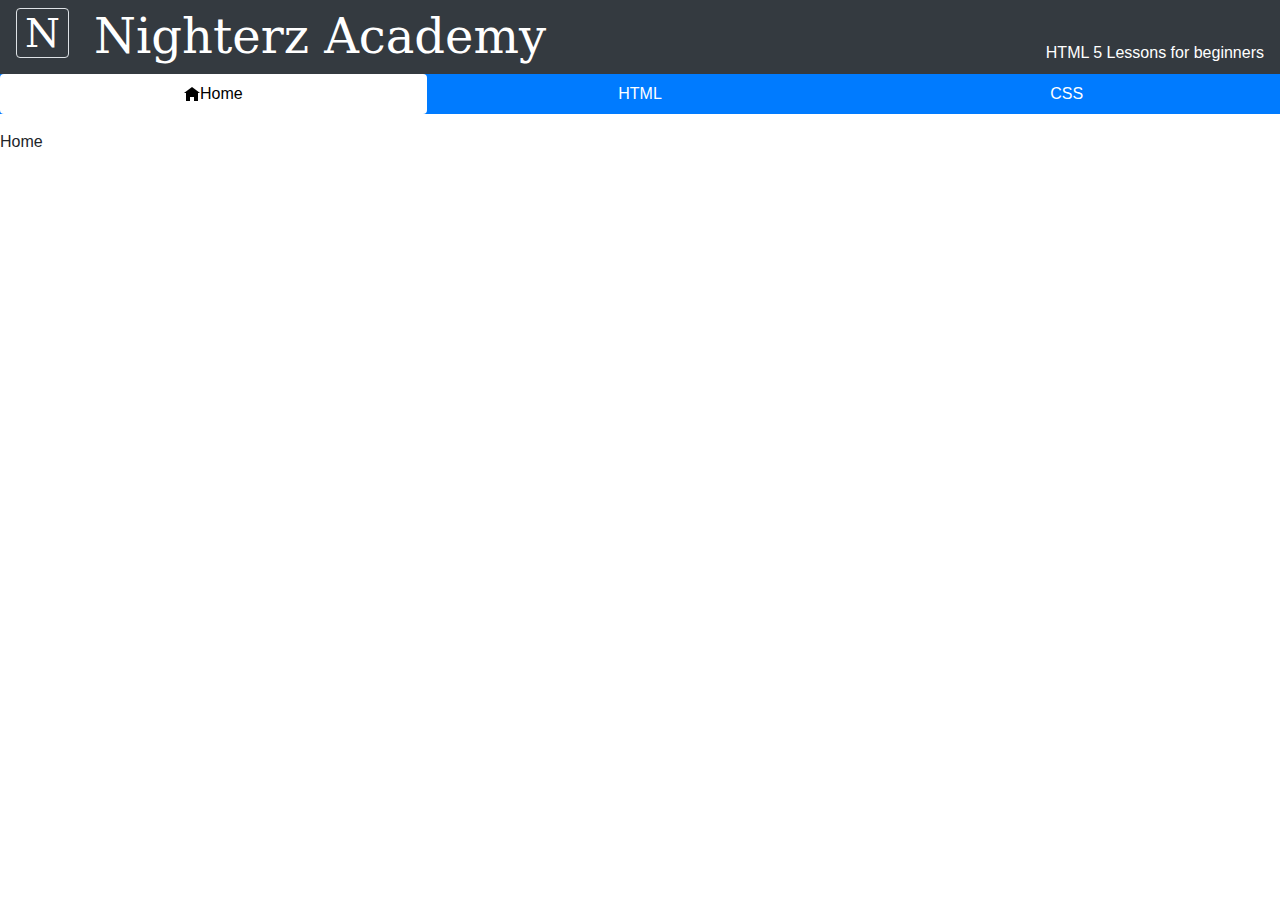
==== index.html @ 89c5f3f7 "Header for blog on HTML" ====
<!doctype html>
<html lang="en">
  <head>
    <!-- Required meta tags -->
    <meta charset="utf-8">
    <meta name="viewport" content="width=device-width, initial-scale=1, shrink-to-fit=no">
    <title>HTML5 Tutorial</title>
    <!-- Bootstrap CSS -->
    <link rel="stylesheet" href="https://maxcdn.bootstrapcdn.com/bootstrap/4.0.0/css/bootstrap.min.css" integrity="sha384-Gn5384xqQ1aoWXA+058RXPxPg6fy4IWvTNh0E263XmFcJlSAwiGgFAW/dAiS6JXm" crossorigin="anonymous">
    <link rel="stylesheet" href="css/changeable/style.css"
  </head>
    <body>
      <div class="m-0 px-3 py-2 jumbotron jumbotron-fluid bg-dark clearfix">
        <h1 class="border px-2 float-left bg-dark text-white rounded">N</h1>
        <h1 class="text-white float-left nighterz">Nighterz Academy</h1>
        <p class="float-right text-white">HTML 5 Lessons for beginners</p>
      </div>
      <ul class="nav nav-pills mb-3 sticky-top bg-primary text-white nav-justified" id="pills-tab" role="tablist">
        <li class="nav-item">
          <a class="nav-link active" id="pills-home-tab" data-toggle="pill" href="#pills-home" role="tab" aria-controls="pills-home" aria-selected="true"><span><img src="images/png/home-2x.png"></span>Home</a>
        </li>
        <li class="nav-item">
          <a class="nav-link" id="pills-html-tab" data-toggle="pill" href="#pills-html" role="tab" aria-controls="pills-html" aria-selected="false">HTML</a>
        </li>
        <li class="nav-item">
          <a class="nav-link" id="pills-css-tab" data-toggle="pill" href="#pills-css" role="tab" aria-controls="pills-css" aria-selected="false">CSS</a>
        </li>
      </ul>
      <div class="tab-content" id="pills-tabContent">
        <div class="tab-pane fade show active" id="pills-home" role="tabpanel" aria-labelledby="pills-home-tab">Home</div>
        <div class="tab-pane fade" id="pills-html" role="tabpanel" aria-labelledby="pills-html-tab">HTML</div>
        <div class="tab-pane fade" id="pills-css" role="tabpanel" aria-labelledby="pills-css-tab">CSS</div>
      </div>
    <!-- Optional JavaScript -->
    <!-- jQuery first, then Popper.js, then Bootstrap JS -->
    <script src="https://code.jquery.com/jquery-3.2.1.slim.min.js" integrity="sha384-KJ3o2DKtIkvYIK3UENzmM7KCkRr/rE9/Qpg6aAZGJwFDMVNA/GpGFF93hXpG5KkN" crossorigin="anonymous"></script>
    <script src="https://cdnjs.cloudflare.com/ajax/libs/popper.js/1.12.9/umd/popper.min.js" integrity="sha384-ApNbgh9B+Y1QKtv3Rn7W3mgPxhU9K/ScQsAP7hUibX39j7fakFPskvXusvfa0b4Q" crossorigin="anonymous"></script>
    <script src="https://maxcdn.bootstrapcdn.com/bootstrap/4.0.0/js/bootstrap.min.js" integrity="sha384-JZR6Spejh4U02d8jOt6vLEHfe/JQGiRRSQQxSfFWpi1MquVdAyjUar5+76PVCmYl" crossorigin="anonymous"></script>
  </body>
</html>
---- css/changeable/style.css ----
.jumbotron h1 {
	font-family: "serif";
}
.nighterz {
	font-size: 3em;
	margin-left: 25px;
	margin-bottom: 0px;
}
.jumbotron p {
	margin-top: 33px;
	margin-bottom: 0px;
}
.nav-pills .nav-link.active {
	background-color: white;
	color: black;
}
a {
	color:white;
}
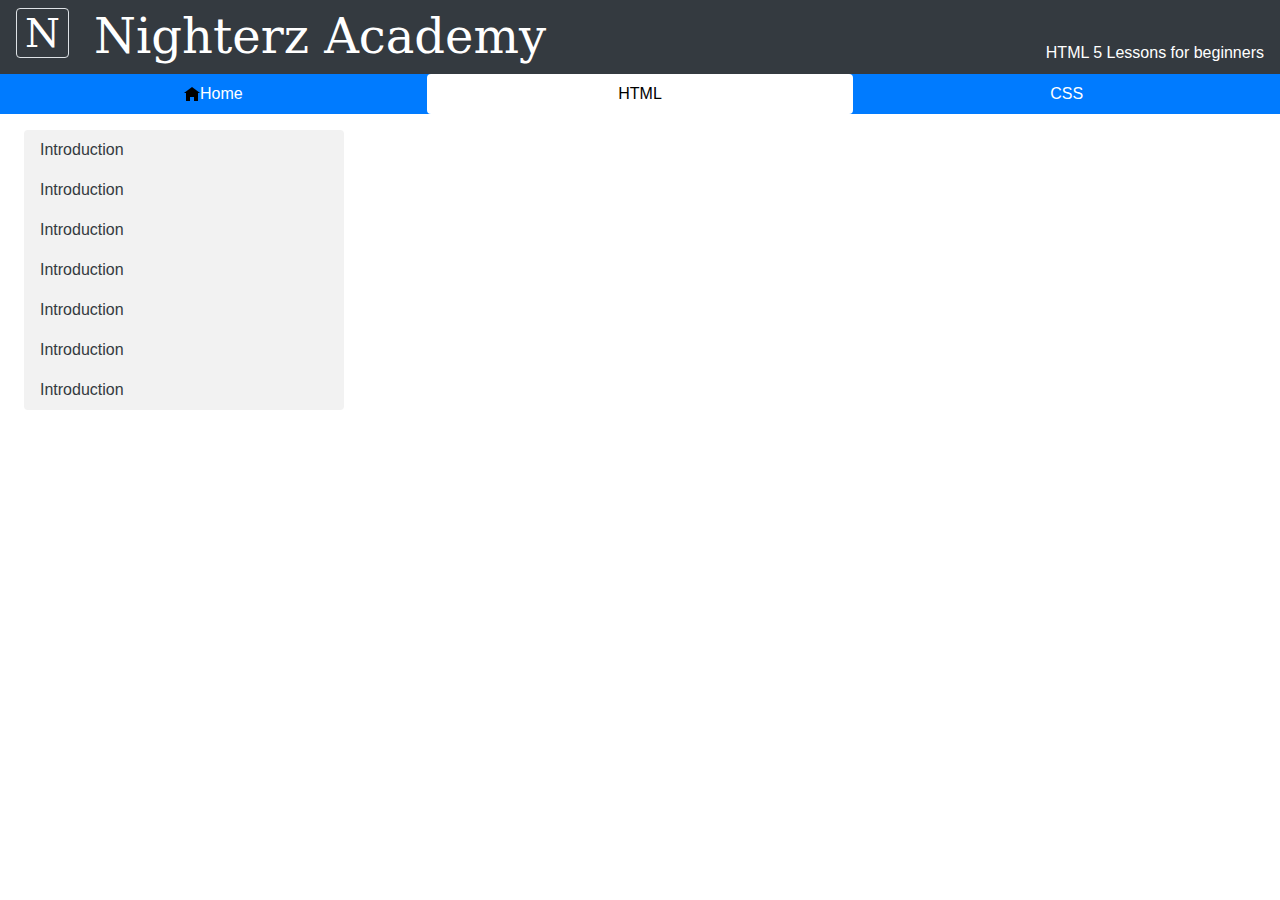
==== commit bede04b8: "adding left content bar" ====
--- a/index.html
+++ b/index.html
@@ -15,20 +15,37 @@
         <h1 class="text-white float-left nighterz">Nighterz Academy</h1>
         <p class="float-right text-white">HTML 5 Lessons for beginners</p>
       </div>
-      <ul class="nav nav-pills mb-3 sticky-top bg-primary text-white nav-justified" id="pills-tab" role="tablist">
+      <!--_____________________________________________header_nav class_____________________________________-->
+      <ul class="nav nav-pills mb-3 sticky-top bg-primary text-white nav-justified header_nav" id="pills-tab" role="tablist">
         <li class="nav-item">
-          <a class="nav-link active" id="pills-home-tab" data-toggle="pill" href="#pills-home" role="tab" aria-controls="pills-home" aria-selected="true"><span><img src="images/png/home-2x.png"></span>Home</a>
+          <a class="nav-link" id="pills-home-tab" data-toggle="pill" href="#pills-home" role="tab" aria-controls="pills-home" aria-selected="true"><span><img src="images/png/home-2x.png"></span>Home</a>
         </li>
         <li class="nav-item">
-          <a class="nav-link" id="pills-html-tab" data-toggle="pill" href="#pills-html" role="tab" aria-controls="pills-html" aria-selected="false">HTML</a>
+          <a class="nav-link active" id="pills-html-tab" data-toggle="pill" href="#pills-html" role="tab" aria-controls="pills-html" aria-selected="false">HTML</a>
         </li>
         <li class="nav-item">
           <a class="nav-link" id="pills-css-tab" data-toggle="pill" href="#pills-css" role="tab" aria-controls="pills-css" aria-selected="false">CSS</a>
         </li>
       </ul>
       <div class="tab-content" id="pills-tabContent">
-        <div class="tab-pane fade show active" id="pills-home" role="tabpanel" aria-labelledby="pills-home-tab">Home</div>
-        <div class="tab-pane fade" id="pills-html" role="tabpanel" aria-labelledby="pills-html-tab">HTML</div>
+        <div class="tab-pane fade" id="pills-home" role="tabpanel" aria-labelledby="pills-home-tab">Home</div>
+        <div class="tab-pane fade show active" id="pills-html" role="tabpanel" aria-labelledby="pills-html-tab">
+          <div class="mx-4 container-fluid">
+            <div class="row">
+              <div class="px-0 col-3 rounded content_nav">
+                <nav class="nav flex-column">
+                  <a class="nav-link text-dark" href="#">Introduction</a>
+                  <a class="nav-link text-dark" href="#">Introduction</a>
+                  <a class="nav-link text-dark" href="#">Introduction</a>
+                  <a class="nav-link text-dark" href="#">Introduction</a>
+                  <a class="nav-link text-dark" href="#">Introduction</a>
+                  <a class="nav-link text-dark" href="#">Introduction</a>
+                  <a class="nav-link text-dark" href="#">Introduction</a>
+                </nav>
+              </div>
+            </div>
+          </div>
+        </div>
         <div class="tab-pane fade" id="pills-css" role="tabpanel" aria-labelledby="pills-css-tab">CSS</div>
       </div>
     <!-- Optional JavaScript -->
--- a/css/changeable/style.css
+++ b/css/changeable/style.css
@@ -14,6 +14,12 @@
 	background-color: white;
 	color: black;
 }
-a {
+.header_nav a {
 	color:white;
+}
+.content_nav{
+	background-color: #f2f2f2;
+}
+.content_nav a:hover{
+	background-color: grey;
 }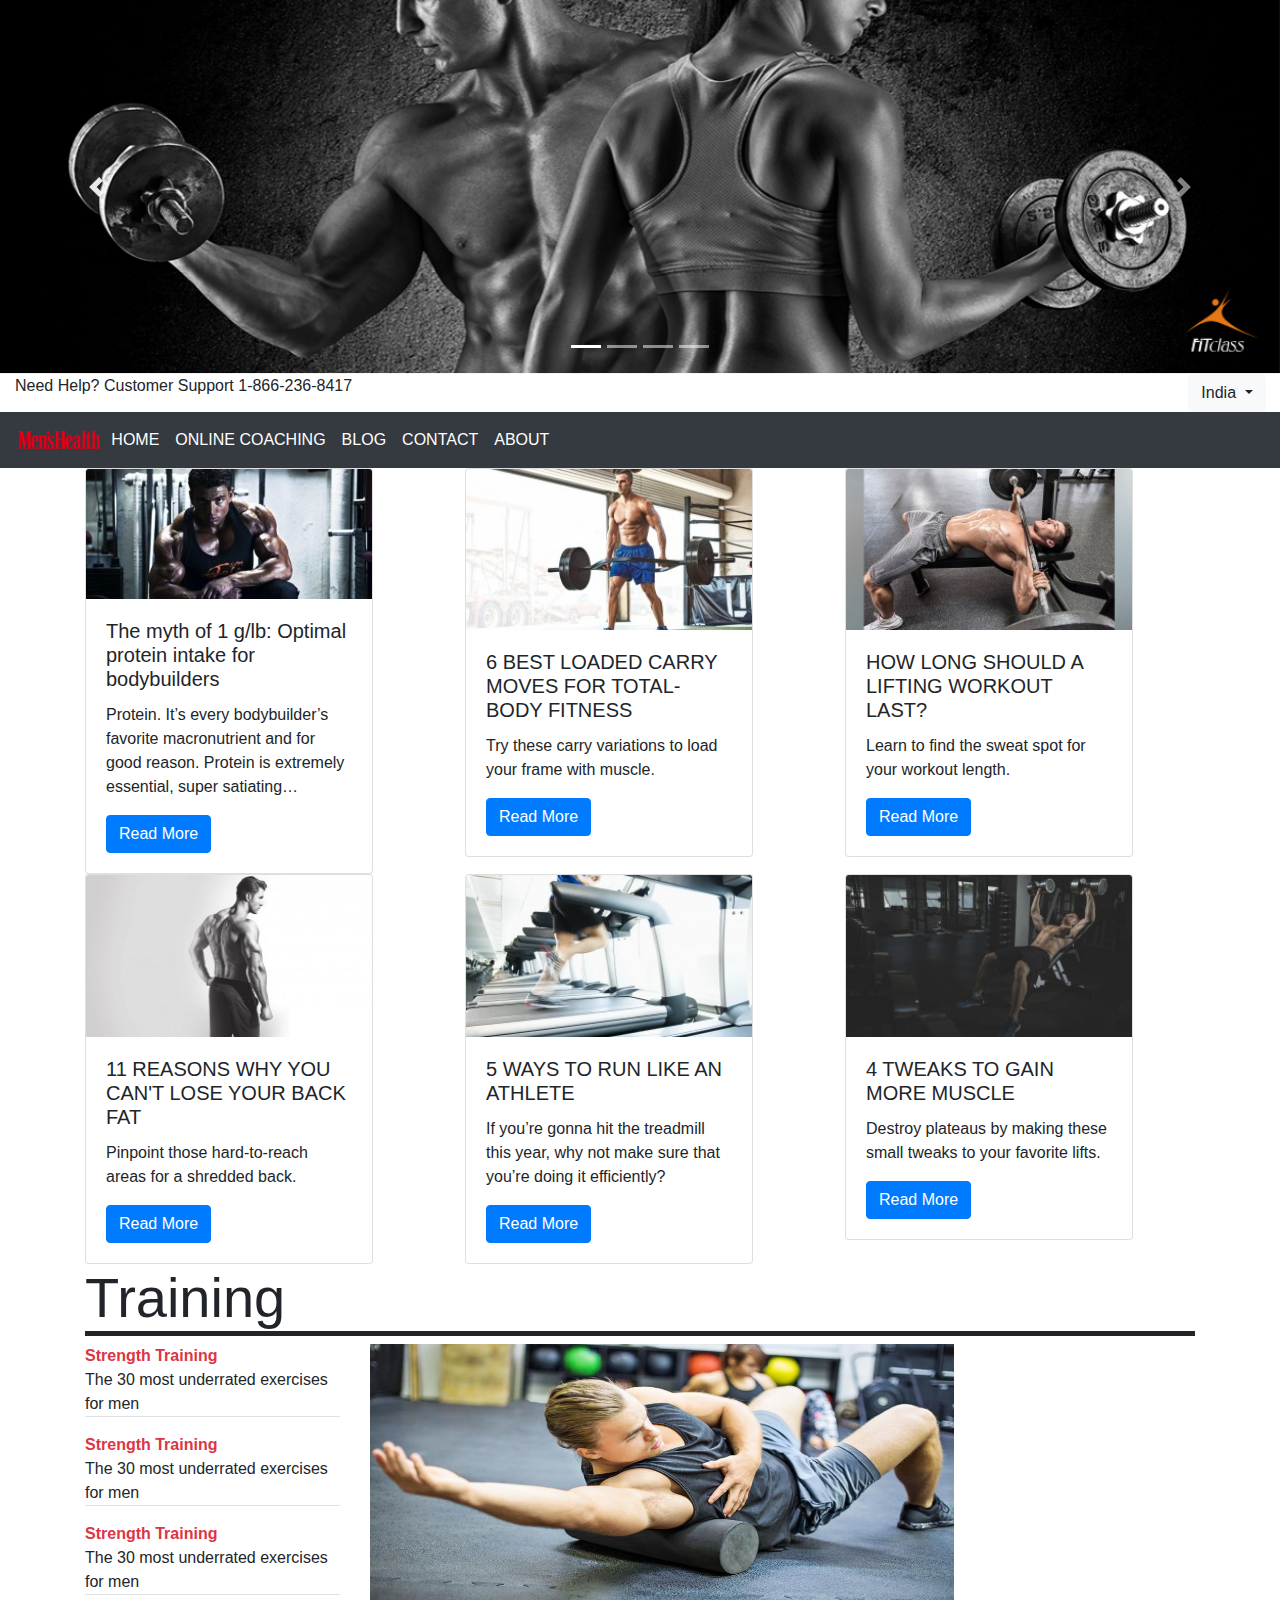
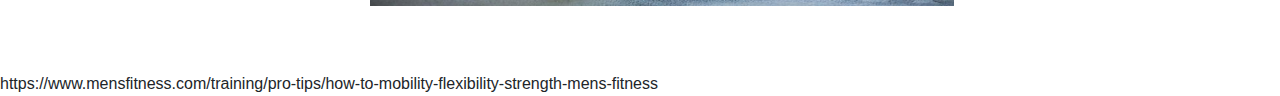
==== commit 64849221: "responsive website|very bad|need lot of changes" ====
--- a/index.html
+++ b/index.html
@@ -9,45 +9,199 @@
     <link rel="stylesheet" href="https://maxcdn.bootstrapcdn.com/bootstrap/4.0.0/css/bootstrap.min.css" integrity="sha384-Gn5384xqQ1aoWXA+058RXPxPg6fy4IWvTNh0E263XmFcJlSAwiGgFAW/dAiS6JXm" crossorigin="anonymous">
     <link rel="stylesheet" href="css/changeable/style.css"
   </head>
-    <body>
-      <div class="m-0 px-3 py-2 jumbotron jumbotron-fluid bg-dark clearfix">
-        <h1 class="border px-2 float-left bg-dark text-white rounded">N</h1>
-        <h1 class="text-white float-left nighterz">Nighterz Academy</h1>
-        <p class="float-right text-white">HTML 5 Lessons for beginners</p>
-      </div>
-      <!--_____________________________________________header_nav class_____________________________________-->
-      <ul class="nav nav-pills mb-3 sticky-top bg-primary text-white nav-justified header_nav" id="pills-tab" role="tablist">
-        <li class="nav-item">
-          <a class="nav-link" id="pills-home-tab" data-toggle="pill" href="#pills-home" role="tab" aria-controls="pills-home" aria-selected="true"><span><img src="images/png/home-2x.png"></span>Home</a>
-        </li>
-        <li class="nav-item">
-          <a class="nav-link active" id="pills-html-tab" data-toggle="pill" href="#pills-html" role="tab" aria-controls="pills-html" aria-selected="false">HTML</a>
-        </li>
-        <li class="nav-item">
-          <a class="nav-link" id="pills-css-tab" data-toggle="pill" href="#pills-css" role="tab" aria-controls="pills-css" aria-selected="false">CSS</a>
-        </li>
-      </ul>
-      <div class="tab-content" id="pills-tabContent">
-        <div class="tab-pane fade" id="pills-home" role="tabpanel" aria-labelledby="pills-home-tab">Home</div>
-        <div class="tab-pane fade show active" id="pills-html" role="tabpanel" aria-labelledby="pills-html-tab">
-          <div class="mx-4 container-fluid">
-            <div class="row">
-              <div class="px-0 col-3 rounded content_nav">
-                <nav class="nav flex-column">
-                  <a class="nav-link text-dark" href="#">Introduction</a>
-                  <a class="nav-link text-dark" href="#">Introduction</a>
-                  <a class="nav-link text-dark" href="#">Introduction</a>
-                  <a class="nav-link text-dark" href="#">Introduction</a>
-                  <a class="nav-link text-dark" href="#">Introduction</a>
-                  <a class="nav-link text-dark" href="#">Introduction</a>
-                  <a class="nav-link text-dark" href="#">Introduction</a>
-                </nav>
+  <body>
+    <header>
+      <div id="carouselExampleIndicators" class="carousel slide" data-ride="carousel">
+        <ol class="carousel-indicators">
+          <li data-target="#carouselExampleIndicators" data-slide-to="0" class="active"></li>
+          <li data-target="#carouselExampleIndicators" data-slide-to="1"></li>
+          <li data-target="#carouselExampleIndicators" data-slide-to="2"></li>
+          <li data-target="#carouselExampleIndicators" data-slide-to="3"></li>
+        </ol>
+        <div class="carousel-inner">
+          <div class="carousel-item active header-pic">
+            <img class="d-block w-100" src="images/banner-hipertrofia-1.jpg" alt="First slide">
+          </div>
+          <div class="carousel-item header-pic">
+            <img class="d-block w-100" src="images/pexels-photo-1200x350-c-default.png" alt="Second slide">
+          </div>
+          <div class="carousel-item header-pic">
+            <img class="d-block w-100" src="images/banner-hipertrofia-1.jpg" alt="Third slide">
+          </div>
+          <div class="carousel-item header-pic">
+            <img class="d-block w-100" src="images/pexels-photo-1200x350-c-default.png" alt="Second slide">
+          </div>
+          <<!-- div class="carousel-caption d-none d-md-block">
+              <h1 class="border px-2 bg-dark float-left text-white rounded">E</h1>
+              <h1 class="text-white float-left nighterz">Epic Adventurists</h1>
+          </div> -->
+        </div>
+        <a class="carousel-control-prev" href="#carouselExampleIndicators" role="button" data-slide="prev">
+          <span class="carousel-control-prev-icon" aria-hidden="true"></span>
+          <span class="sr-only">Previous</span>
+        </a>
+        <a class="carousel-control-next" href="#carouselExampleIndicators" role="button" data-slide="next">
+          <span class="carousel-control-next-icon" aria-hidden="true"></span>
+          <span class="sr-only">Next</span>
+        </a>
+      </div>
+
+      <div class="container-fluid">
+        <div class="row">
+          <div class="col-11">
+            <a>Need Help?</a>
+            Customer Support 1-866-236-8417
+          </div>
+          <div class="col-1">
+            <div class="dropdown">
+              <button class="btn btn-light dropdown-toggle" type="button" id="dropdownMenuButton" data-toggle="dropdown" aria-haspopup="true" aria-expanded="false">
+                India
+              </button>
+              <div class="dropdown-menu" aria-labelledby="dropdownMenuButton">
+                <a class="dropdown-item" href="#">Australia</a>
+                <a class="dropdown-item" href="#">Canada</a>
+                <a class="dropdown-item" href="#">United States</a>
               </div>
             </div>
           </div>
         </div>
-        <div class="tab-pane fade" id="pills-css" role="tabpanel" aria-labelledby="pills-css-tab">CSS</div>
-      </div>
+      </div>
+    </header>
+
+
+
+
+
+
+
+
+
+
+
+
+    <nav class="navbar navbar-expand-lg navbar-light bg-dark sticky-top">
+      <button class="navbar-toggler" type="button" data-toggle="collapse" data-target="#navbarSupportedContent" aria-controls="navbarSupportedContent" aria-expanded="false" aria-label="Toggle navigation">
+        <span class="navbar-toggler-icon"></span>
+      </button>
+      <img src="images/men's_health_logo.png">
+      <div class="collapse navbar-collapse" id="navbarSupportedContent">
+        <ul class="navbar-nav mr-auto">
+          <li class="nav-item active">
+            <a class="nav-link text-white" href="#">HOME<span class="sr-only">(current)</span></a>
+          </li>
+          <li class="nav-item">
+            <a class="nav-link text-white" href="#">ONLINE COACHING</a>
+          </li>
+          <li class="nav-item">
+            <a class="nav-link text-white" href="#">BLOG</a>
+          </li>
+          <li class="nav-item">
+            <a class="nav-link text-white" href="#">CONTACT</a>
+          </li>
+          <li class="nav-item">
+            <a class="nav-link text-white" href="#">ABOUT</a>
+          </li>
+        </ul>
+        <form class="form-inline my-2 my-lg-0">
+        </form>
+      </div>
+    </nav>
+
+
+    <div class="container"><!--____________________________start container_______________________________-->
+      <div class="row"><!--________________________________start row_____________________________________-->
+        <div class="col-4"><!--____________________________start column__________________________________-->
+          <div class="card" style="width: 18rem;">
+            <img class="card-img-top" src="images/kneel-22-373x170.jpg" alt="Card image cap">
+            <div class="card-body">
+              <h5 class="card-title">The myth of 1 g/lb: Optimal protein intake for bodybuilders</h5>
+              <p class="card-text">Protein. It’s every bodybuilder’s favorite macronutrient and for good reason. Protein is extremely essential, super satiating…</p>
+              <a href="#" class="btn btn-primary">Read More</a>
+            </div>
+          </div>
+        </div><!--_________________________________________end column____________________________________-->
+        <div class="col-4"><!--____________________________start column__________________________________-->
+          <div class="card" style="width: 18rem;">
+            <img class="card-img-top" src="images/trap-bar-carry-1109.jpg" alt="Card image cap">
+            <div class="card-body">
+              <h5 class="card-title">6 BEST LOADED CARRY MOVES FOR TOTAL-BODY FITNESS</h5>
+              <p class="card-text">Try these carry variations to load your frame with muscle.</p>
+              <a href="#" class="btn btn-primary">Read More</a>
+            </div>
+          </div>
+        </div><!--_________________________________________end column____________________________________-->
+        <div class="col-4"><!--____________________________start column__________________________________-->
+          <div class="card" style="width: 18rem;">
+            <img class="card-img-top" src="images/neck-press.jpg" alt="Card image cap">
+            <div class="card-body">
+              <h5 class="card-title">HOW LONG SHOULD A LIFTING WORKOUT LAST?</h5>
+              <p class="card-text">Learn to find the sweat spot for your workout length.</p>
+              <a href="#" class="btn btn-primary">Read More</a>
+            </div>
+          </div>
+        </div><!--_________________________________________end column____________________________________-->
+      </div><!--___________________________________________end row_______________________________________-->
+      <div class="row"><!--________________________________start row_____________________________________-->
+        <div class="col-4"><!--____________________________start column__________________________________-->
+          <div class="card" style="width: 18rem;">
+            <img class="card-img-top" src="images/lean-muscular-triceps-back.jpg" alt="Card image cap">
+            <div class="card-body">
+              <h5 class="card-title">11 REASONS WHY YOU CAN'T LOSE YOUR BACK FAT</h5>
+              <p class="card-text">Pinpoint those hard-to-reach areas for a shredded back.</p>
+              <a href="#" class="btn btn-primary">Read More</a>
+            </div>
+          </div>
+        </div><!--_________________________________________end column____________________________________-->
+        <div class="col-4"><!--____________________________start column__________________________________-->
+          <div class="card" style="width: 18rem;">
+            <img class="card-img-top" src="images/treadmill-run-1109.jpg" alt="Card image cap">
+            <div class="card-body">
+              <h5 class="card-title">5 WAYS TO RUN LIKE AN ATHLETE</h5>
+              <p class="card-text">If you’re gonna hit the treadmill this year, why not make sure that you’re doing it efficiently?</p>
+              <a href="#" class="btn btn-primary">Read More</a>
+            </div>
+          </div>
+        </div><!--_________________________________________end column____________________________________-->
+        <div class="col-4"><!--____________________________start column__________________________________-->
+          <div class="card" style="width: 18rem;">
+            <img class="card-img-top" src="images/dumbbell-incline-bench-press-1109.jpg" alt="Card image cap">
+            <div class="card-body">
+              <h5 class="card-title">4 TWEAKS TO GAIN MORE MUSCLE</h5>
+              <p class="card-text">Destroy plateaus by making these small tweaks to your favorite lifts.</p>
+              <a href="#" class="btn btn-primary">Read More</a>
+            </div>
+          </div>
+        </div><!--_________________________________________end column_________________________________-->
+      </div><!--___________________________________________end row____________________________________-->
+    </div><!--_____________________________________________end container______________________________-->
+
+    <div class="container">
+      <div class="row">
+        <div class="col-12">
+          <h1 class="display-4 training">Training</h1>
+        </div>
+        <div class="col-3">
+          <strong class="text-danger">Strength Training</strong>
+          <p class="border-bottom">The 30 most underrated exercises for men</p>
+          <strong class="text-danger">Strength Training</strong>
+          <p class="border-bottom">The 30 most underrated exercises for men</p>
+          <strong class="text-danger">Strength Training</strong>
+          <p class="border-bottom">The 30 most underrated exercises for men</p>
+        </div>
+        <div class="col-8 training-img img-top">
+          <img src="images/lat-foam-roller.jpg"/>
+        </div>
+      </div>
+    </div>
+    https://www.mensfitness.com/training/pro-tips/how-to-mobility-flexibility-strength-mens-fitness
+
+
+
+
+
+
+
+
     <!-- Optional JavaScript -->
     <!-- jQuery first, then Popper.js, then Bootstrap JS -->
     <script src="https://code.jquery.com/jquery-3.2.1.slim.min.js" integrity="sha384-KJ3o2DKtIkvYIK3UENzmM7KCkRr/rE9/Qpg6aAZGJwFDMVNA/GpGFF93hXpG5KkN" crossorigin="anonymous"></script>
--- a/css/changeable/style.css
+++ b/css/changeable/style.css
@@ -1,4 +1,4 @@
-.jumbotron h1 {
+.logo h1 {
 	font-family: "serif";
 }
 .nighterz {
@@ -6,20 +6,18 @@
 	margin-left: 25px;
 	margin-bottom: 0px;
 }
-.jumbotron p {
-	margin-top: 33px;
-	margin-bottom: 0px;
+.header-pic{
+	height: 350px;
 }
-.nav-pills .nav-link.active {
-	background-color: white;
-	color: black;
+.navbar img{
+	height: 7%;
+	width: 7%;
 }
-.header_nav a {
-	color:white;
+.training{
+	border-bottom-style: solid;
+	border-width: 5px;
 }
-.content_nav{
-	background-color: #f2f2f2;
-}
-.content_nav a:hover{
-	background-color: grey;
+.training-img img{
+	height: 80%;
+	width: 80%;
 }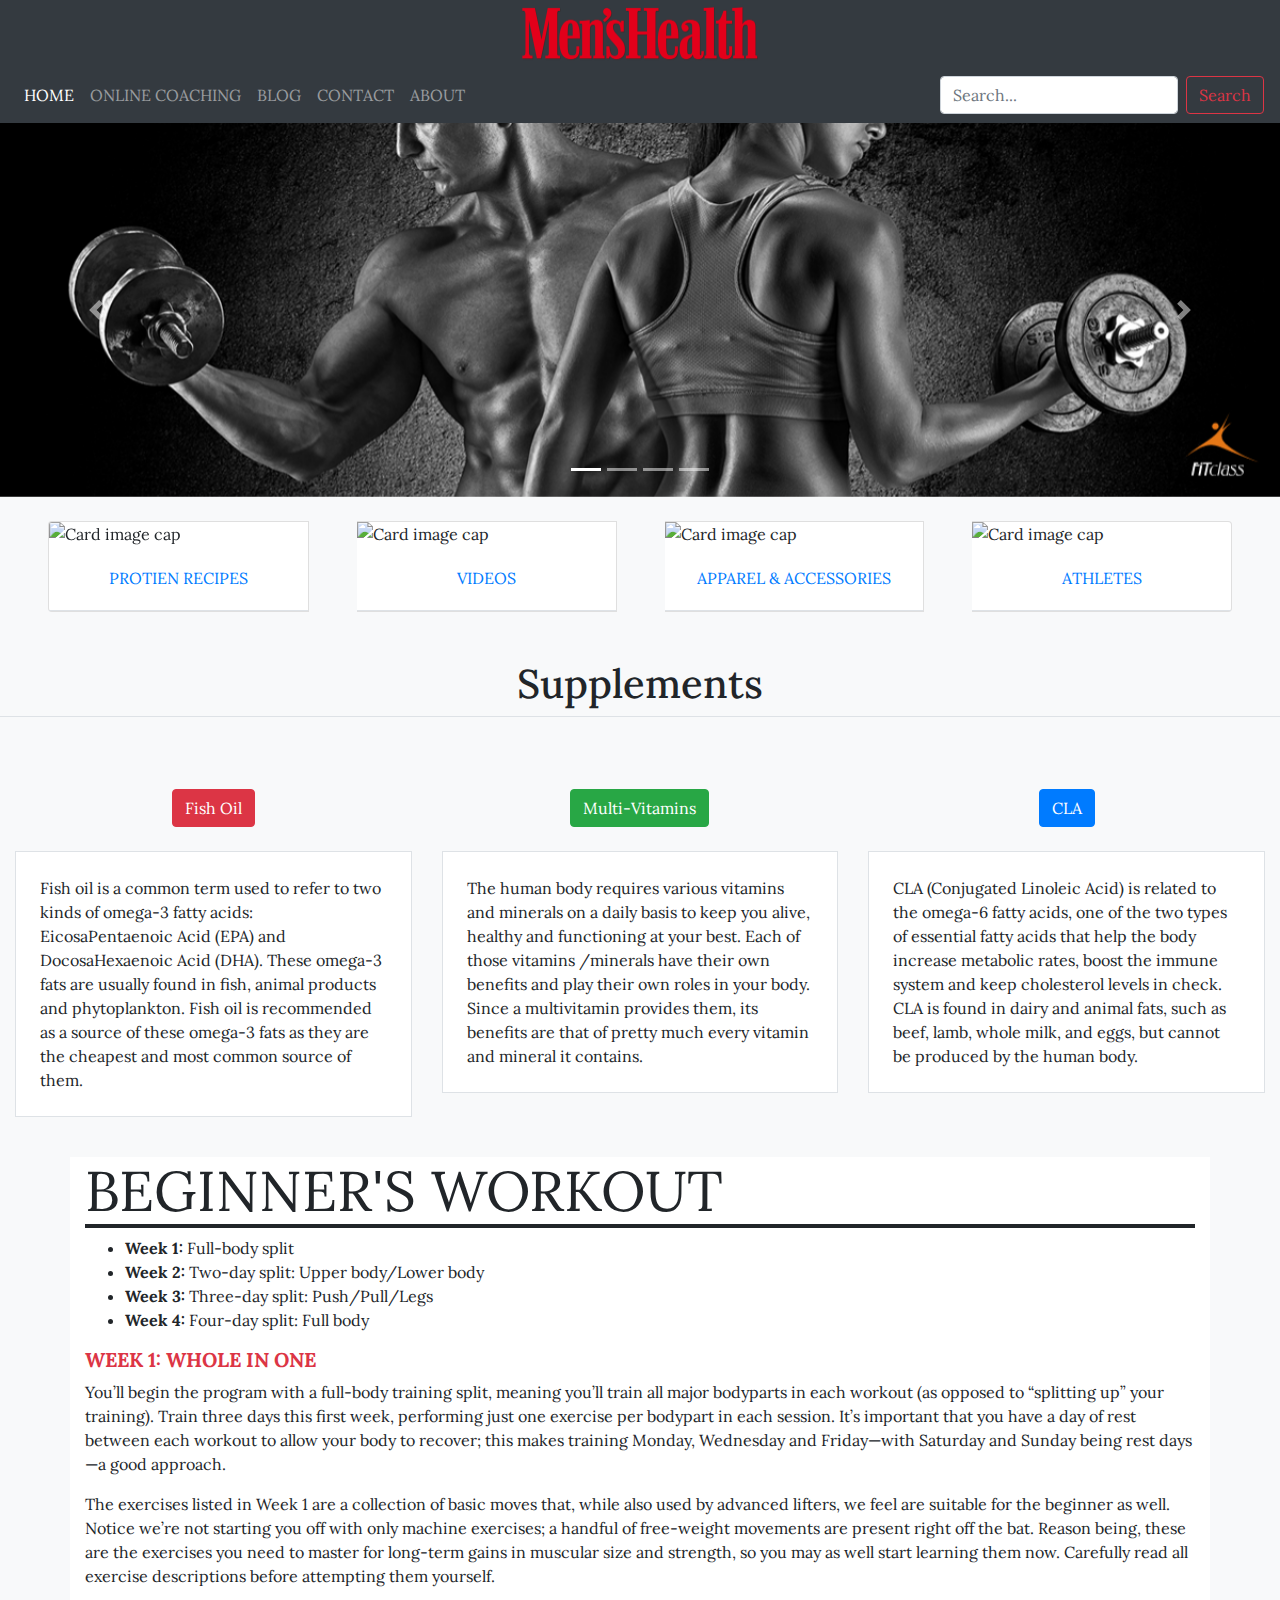
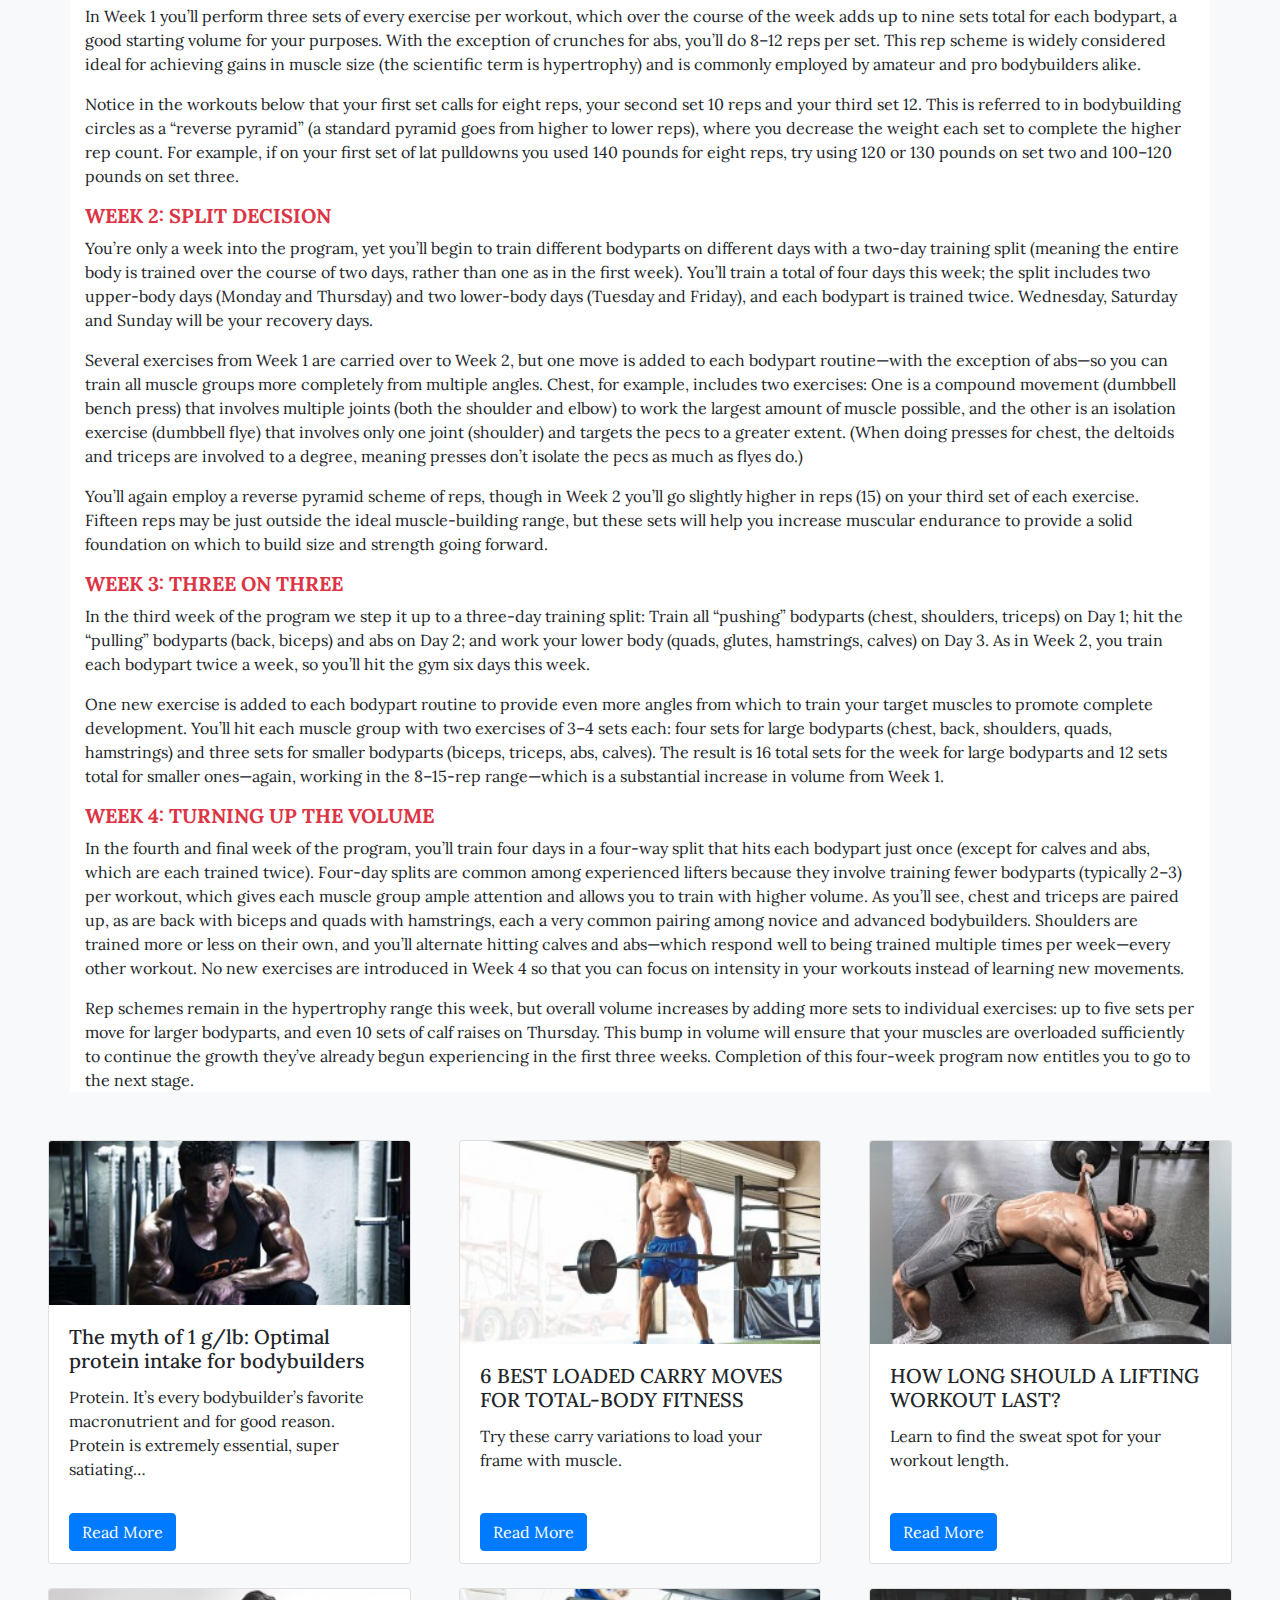
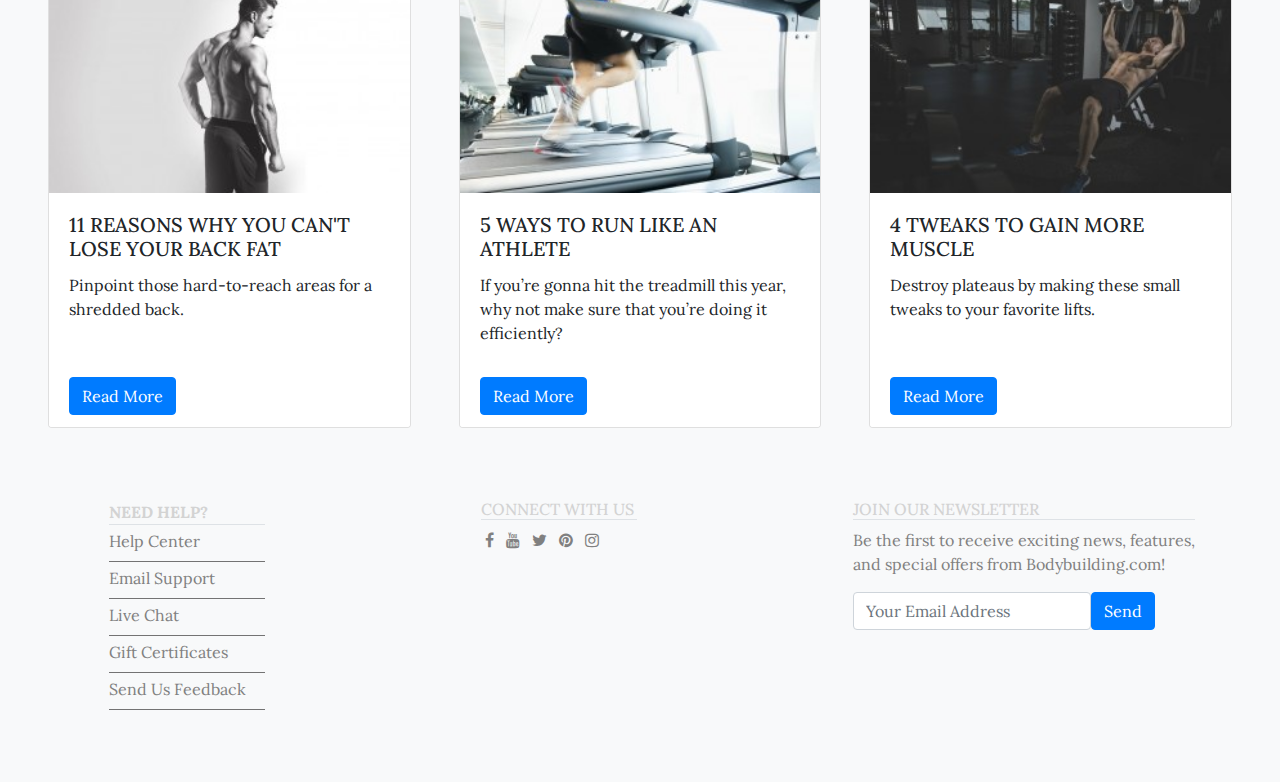
==== commit 39baa4fe: "After making the website responsive" ====
--- a/index.html
+++ b/index.html
@@ -4,13 +4,99 @@
     <!-- Required meta tags -->
     <meta charset="utf-8">
     <meta name="viewport" content="width=device-width, initial-scale=1, shrink-to-fit=no">
-    <title>HTML5 Tutorial</title>
+    <title>Men's Health</title>
     <!-- Bootstrap CSS -->
     <link rel="stylesheet" href="https://maxcdn.bootstrapcdn.com/bootstrap/4.0.0/css/bootstrap.min.css" integrity="sha384-Gn5384xqQ1aoWXA+058RXPxPg6fy4IWvTNh0E263XmFcJlSAwiGgFAW/dAiS6JXm" crossorigin="anonymous">
+    <link rel="stylesheet" href="https://maxcdn.bootstrapcdn.com/font-awesome/4.4.0/css/font-awesome.min.css">
+    <link href="https://fonts.googleapis.com/css?family=Lora" rel="stylesheet">
     <link rel="stylesheet" href="css/changeable/style.css"
   </head>
-  <body>
+  <body class="bg-light">
+    <!--_____________________________________________start header___________________________________________________________-->
     <header>
+      <!--_____________________________________________start first line logo__________________________________________________-->
+      <div class="container-fluid bg-dark logo">
+        <!--_____________________________________________start header row_____________________________________________________-->
+        <div class="row">
+          <!--_________________________________________start header logo______________________________________________________--> 
+          <div class="col-12">
+            <img src="images/men's_health_logo.png">
+          </div>
+          <!--_________________________________________end header logo________________________________________________________-->
+          <!--_________________________________________start header dropdown for selecting country____________________________-->
+          <!-- <div class="col-2">
+            <div class="btn-group float-right">
+              <button type="button" class="btn btn-secondary dropdown-toggle" data-toggle="dropdown" aria-haspopup="true" aria-expanded="false">
+                Right-aligned menu
+              </button>
+              <div class="dropdown-menu dropdown-menu-right">
+                <button class="dropdown-item" type="button">Action</button>
+                <button class="dropdown-item" type="button">Another action</button>
+                <button class="dropdown-item" type="button">Something else here</button>
+              </div>
+            </div>
+          </div> -->
+          <!--_________________________________________end header dropdown for selecting country________________________________-->
+        </div>
+        <!--_____________________________________________end header row_________________________________________________________-->
+      </div>
+      <!--_____________________________________________end first line logo______________________________________________________-->
+    </header>
+    <!--_______________________________________________end header_______________________________________________________________-->
+    <!--_______________________________________________start navbar_____________________________________________________________-->
+    <nav class="navbar navbar-expand-lg navbar-dark bg-dark">
+      <button class="navbar-toggler" type="button" data-toggle="collapse" data-target="#navbarSupportedContent" aria-controls="navbarSupportedContent" aria-expanded="false" aria-label="Toggle navigation">
+        <span class="navbar-toggler-icon"></span>
+      </button>
+
+      <div class="collapse navbar-collapse" id="navbarSupportedContent">
+        <ul class="navbar-nav mr-auto">
+          <li class="nav-item active">
+            <a class="nav-link" href="#">HOME <span class="sr-only">(current)</span></a>
+          </li>
+          <li class="nav-item">
+            <a class="nav-link" href="#">ONLINE COACHING</a>
+          </li>
+          <li class="nav-item">
+            <a class="nav-link" href="#">BLOG</a>
+          </li>
+          <li class="nav-item">
+            <a class="nav-link" href="#">CONTACT</a>
+          </li>
+          <li class="nav-item">
+            <a class="nav-link" href="#">ABOUT</a>
+          </li>
+        </ul>
+        <form class="form-inline my-2 my-lg-0">
+          <input class="form-control mr-sm-2" type="search" placeholder="Search..." aria-label="Search">
+          <button class="btn btn-outline-danger my-2 my-sm-0" type="submit">Search</button>
+        </form>
+      </div>
+        <!-- <div class="btn-group">
+          <button type="button" class="btn btn-secondary dropdown-toggle" data-toggle="dropdown" aria-haspopup="true" aria-expanded="false">
+            India
+          </button>
+          <div class="dropdown-menu dropdown-menu-right">
+            <button class="dropdown-item" type="button">Australia</button>
+            <button class="dropdown-item" type="button">Canada</button>
+            <button class="dropdown-item" type="button">United States</button>
+          </div>
+        </div> -->
+        <!-- <div class="btn-group dropleft">
+          <button type="button" class="btn btn-secondary dropdown-toggle" data-toggle="dropdown" aria-haspopup="true" aria-expanded="false">
+            India
+          </button>
+          <div class="dropdown-menu">
+            <button class="dropdown-item" type="button">Australia</button>
+            <button class="dropdown-item" type="button">Canada</button>
+            <button class="dropdown-item" type="button">United States</button>
+          </div>
+        </div> -->
+    </nav>
+    <!--_______________________________________________end navbar_____________________________________________________________-->
+    <!--_______________________________________________start section__________________________________________________________-->
+    <section>
+      <!--_____________________________________________start section carousal_________________________________________________-->
       <div id="carouselExampleIndicators" class="carousel slide" data-ride="carousel">
         <ol class="carousel-indicators">
           <li data-target="#carouselExampleIndicators" data-slide-to="0" class="active"></li>
@@ -19,22 +105,18 @@
           <li data-target="#carouselExampleIndicators" data-slide-to="3"></li>
         </ol>
         <div class="carousel-inner">
-          <div class="carousel-item active header-pic">
+          <div class="carousel-item active">
             <img class="d-block w-100" src="images/banner-hipertrofia-1.jpg" alt="First slide">
           </div>
-          <div class="carousel-item header-pic">
+          <div class="carousel-item">
             <img class="d-block w-100" src="images/pexels-photo-1200x350-c-default.png" alt="Second slide">
           </div>
-          <div class="carousel-item header-pic">
-            <img class="d-block w-100" src="images/banner-hipertrofia-1.jpg" alt="Third slide">
-          </div>
-          <div class="carousel-item header-pic">
-            <img class="d-block w-100" src="images/pexels-photo-1200x350-c-default.png" alt="Second slide">
-          </div>
-          <<!-- div class="carousel-caption d-none d-md-block">
-              <h1 class="border px-2 bg-dark float-left text-white rounded">E</h1>
-              <h1 class="text-white float-left nighterz">Epic Adventurists</h1>
-          </div> -->
+          <div class="carousel-item">
+            <img class="d-block w-100" src="images/reflex-contact-banner-new.jpg" alt="Third slide">
+          </div>
+          <div class="carousel-item">
+            <img class="d-block w-100" src="images/healthy-food-default.jpg" alt="Fourth slide">
+          </div>
         </div>
         <a class="carousel-control-prev" href="#carouselExampleIndicators" role="button" data-slide="prev">
           <span class="carousel-control-prev-icon" aria-hidden="true"></span>
@@ -45,163 +127,231 @@
           <span class="sr-only">Next</span>
         </a>
       </div>
-
-      <div class="container-fluid">
+      <!--_____________________________________________end section carousal___________________________________________________-->
+      <!--_____________________________________________start section card_____________________________________________________-->
+      <div class="card-group my-4 mx-4">
+        <div class="card mx-4">
+          <img class="card-img-top" src="images/protein-recipes.jpg" alt="Card image cap">
+          <div class="card-body d-flex justify-content-center border-bottom">
+            <a href="#">PROTIEN RECIPES</a>
+          </div>
+        </div>
+        <div class="card mx-4">
+          <img class="card-img-top" src="images/home-two-temp.jpg" alt="Card image cap">
+          <div class="card-body d-flex justify-content-center border-bottom">
+            <a href="#">VIDEOS</a>
+          </div>
+        </div>
+        <div class="card mx-4">
+          <img class="card-img-top" src="images/on_gear_subfeature.jpg" alt="Card image cap">
+          <div class="card-body d-flex justify-content-center border-bottom">
+            <a href="#">APPAREL & ACCESSORIES</a>
+          </div>
+        </div>
+        <div class="card mx-4">
+          <img class="card-img-top" src="images/subfeature_athletes.jpg" alt="Card image cap">
+          <div class="card-body d-flex justify-content-center border-bottom">
+            <a href="#">ATHLETES</a>
+          </div>
+        </div>
+      </div>
+      <!--_____________________________________________end section card_______________________________________________________-->
+      <!--_____________________________________________start section container________________________________________________-->
+      <div class="container-fluid mt-5">
         <div class="row">
-          <div class="col-11">
-            <a>Need Help?</a>
-            Customer Support 1-866-236-8417
-          </div>
-          <div class="col-1">
-            <div class="dropdown">
-              <button class="btn btn-light dropdown-toggle" type="button" id="dropdownMenuButton" data-toggle="dropdown" aria-haspopup="true" aria-expanded="false">
-                India
-              </button>
-              <div class="dropdown-menu" aria-labelledby="dropdownMenuButton">
-                <a class="dropdown-item" href="#">Australia</a>
-                <a class="dropdown-item" href="#">Canada</a>
-                <a class="dropdown-item" href="#">United States</a>
+          <div class="col-12 mb-5 d-flex justify-content-center border-bottom">
+            <h1>Supplements</h1>
+          </div>
+          <div class="col-md-4 col-sm-6 col-12 mb-4">
+            <div class="d-flex justify-content-center">
+              <img src="images/th_gm_banner-8-1_d400.png" class="img-fluid" alt="">
+            </div>
+            <div class="d-flex justify-content-center">
+              <a class="mb-4 mt-4 btn btn-danger" href="#" role="button">Fish Oil</a>
+            </div>
+            <p class="border py-4 px-4 bg-white col-len">Fish oil is a common term used to refer to two kinds of omega-3 fatty acids: EicosaPentaenoic Acid (EPA) and DocosaHexaenoic Acid (DHA). These omega-3 fats are usually found in fish, animal products and phytoplankton. Fish oil is recommended as a source of these omega-3 fats as they are the cheapest and most common source of them.</p>
+          </div>
+          <div class="col-md-4 col-sm-6 col-12 mb-4">
+            <div class="d-flex justify-content-center">
+              <img src="images/th_gm_banner-10-1_d400.png" class="img-fluid" alt="">
+            </div>
+            <div class="d-flex justify-content-center">
+              <a class="mb-4 mt-4 btn btn-success" href="#" role="button">Multi-Vitamins</a>
+            </div>
+            <p class="border py-4 px-4 bg-white col-len">The human body requires various vitamins and minerals on a daily basis to keep you alive, healthy and functioning at your best. Each of those vitamins /minerals have their own benefits and play their own roles in your body. Since a multivitamin provides them, its benefits are that of pretty much every vitamin and mineral it contains.</p>
+          </div>
+          <div class="col-md-4 col-sm-6 col-12 mb-4">
+            <div class="d-flex justify-content-center">
+              <img src="images/th_gm_banner-9_d400.png" class="img-fluid" alt="">
+            </div>
+            <div class="d-flex justify-content-center">
+              <a class="mb-4 mt-4 btn btn-primary" href="#" role="button">CLA</a>
+            </div>
+            <p class="border py-4 px-4 bg-white col-len">CLA (Conjugated Linoleic Acid) is related to the omega-6 fatty acids, one of the two types of essential fatty acids that help the body increase metabolic rates, boost the immune system and keep cholesterol levels in check. CLA is found in dairy and animal fats, such as beef, lamb, whole milk, and eggs, but cannot be produced by the human body.</p>
+          </div>
+        </div>
+      </div>  
+      <!--_____________________________________________end section container__________________________________________________-->
+    </section>
+    <!--_________________________________________________end section____________________________________________________________-->
+    <!--_________________________________________________start article__________________________________________________________-->
+    <article>
+      <div class="container bg-white mb-5">
+        <h1 class="display-4 training">BEGINNER'S WORKOUT</h1>
+        <ul>
+          <li><strong>Week 1:</strong> Full-body split</li>
+          <li><strong>Week 2:</strong> Two-day split: Upper body/Lower body</li>
+          <li><strong>Week 3:</strong> Three-day split: Push/Pull/Legs</li>
+          <li><strong>Week 4:</strong> Four-day split: Full body</li>
+        </ul>
+        <h5 class="text-danger"><strong>WEEK 1: WHOLE IN ONE</strong></h5>
+          <p>You’ll begin the program with a full-body training split, meaning you’ll train all major bodyparts in each workout (as opposed to “splitting up” your training). Train three days this first week, performing just one exercise per bodypart in each session. It’s important that you have a day of rest between each workout to allow your body to recover; this makes training Monday, Wednesday and Friday—with Saturday and Sunday being rest days—a good approach.</p>
+          <p>The exercises listed in Week 1 are a collection of basic moves that, while also used by advanced lifters, we feel are suitable for the beginner as well. Notice we’re not starting you off with only machine exercises; a handful of free-weight movements are present right off the bat. Reason being, these are the exercises you need to master for long-term gains in muscular size and strength, so you may as well start learning them now. Carefully read all exercise descriptions before attempting them yourself.</p>
+          <p>In Week 1 you’ll perform three sets of every exercise per workout, which over the course of the week adds up to nine sets total for each bodypart, a good starting volume for your purposes. With the exception of crunches for abs, you’ll do 8–12 reps per set. This rep scheme is widely considered ideal for achieving gains in muscle size (the scientific term is hypertrophy) and is commonly employed by amateur and pro bodybuilders alike.</p>
+          <p>Notice in the workouts below that your first set calls for eight reps, your second set 10 reps and your third set 12. This is referred to in bodybuilding circles as a “reverse pyramid” (a standard pyramid goes from higher to lower reps), where you decrease the weight each set to complete the higher rep count. For example, if on your first set of lat pulldowns you used 140 pounds for eight reps, try using 120 or 130 pounds on set two and 100–120 pounds on set three.</p>
+        <h5 class="text-danger"><strong>WEEK 2: SPLIT DECISION</strong></h5>
+          <p>You’re only a week into the program, yet you’ll begin to train different bodyparts on different days with a two-day training split (meaning the entire body is trained over the course of two days, rather than one as in the first week). You’ll train a total of four days this week; the split includes two upper-body days (Monday and Thursday) and two lower-body days (Tuesday and Friday), and each bodypart is trained twice. Wednesday, Saturday and Sunday will be your recovery days.</p>
+          <p>Several exercises from Week 1 are carried over to Week 2, but one move is added to each bodypart routine—with the exception of abs—so you can train all muscle groups more completely from multiple angles. Chest, for example, includes two exercises: One is a compound movement (dumbbell bench press) that involves multiple joints (both the shoulder and elbow) to work the largest amount of muscle possible, and the other is an isolation exercise (dumbbell flye) that involves only one joint (shoulder) and targets the pecs to a greater extent. (When doing presses for chest, the deltoids and triceps are involved to a degree, meaning presses don’t isolate the pecs as much as flyes do.)</p>
+          <p>You’ll again employ a reverse pyramid scheme of reps, though in Week 2 you’ll go slightly higher in reps (15) on your third set of each exercise. Fifteen reps may be just outside the ideal muscle-building range, but these sets will help you increase muscular endurance to provide a solid foundation on which to build size and strength going forward.</p>
+        <h5 class="text-danger"><strong>WEEK 3: THREE ON THREE</strong></h5>
+          <p>In the third week of the program we step it up to a three-day training split: Train all “pushing” bodyparts (chest, shoulders, triceps) on Day 1; hit the “pulling” bodyparts (back, biceps) and abs on Day 2; and work your lower body (quads, glutes, hamstrings, calves) on Day 3. As in Week 2, you train each bodypart twice a week, so you’ll hit the gym six days this week.</p>
+          <p>One new exercise is added to each bodypart routine to provide even more angles from which to train your target muscles to promote complete development. You’ll hit each muscle group with two exercises of 3­–4 sets each: four sets for large bodyparts (chest, back, shoulders, quads, hamstrings) and three sets for smaller bodyparts (biceps, triceps, abs, calves). The result is 16 total sets for the week for large bodyparts and 12 sets total for smaller ones—again, working in the 8–15-rep range—which is a substantial increase in volume from Week 1.</p>
+        <h5 class="text-danger"><strong>WEEK 4: TURNING UP THE VOLUME</strong></h5>
+          <p>In the fourth and final week of the program, you’ll train four days in a four-way split that hits each bodypart just once (except for calves and abs, which are each trained twice). Four-day splits are common among experienced lifters because they involve training fewer bodyparts (typically 2–3) per workout, which gives each muscle group ample attention and allows you to train with higher volume. As you’ll see, chest and triceps are paired up, as are back with biceps and quads with hamstrings, each a very common pairing among novice and advanced bodybuilders. Shoulders are trained more or less on their own, and you’ll alternate hitting calves and abs—which respond well to being trained multiple times per week—every other workout. No new exercises are introduced in Week 4 so that you can focus on intensity in your workouts instead of learning new movements.</p>
+          <p>Rep schemes remain in the hypertrophy range this week, but overall volume increases by adding more sets to individual exercises: up to five sets per move for larger bodyparts, and even 10 sets of calf raises on Thursday. This bump in volume will ensure that your muscles are overloaded sufficiently to continue the growth they’ve already begun experiencing in the first three weeks. Completion of this four-week program now entitles you to go to the next stage.</p>
+      </div>
+    </article>
+    <!--_________________________________________________end article____________________________________________________________-->
+    <!--___________________________________________________start section__________________________________________________________-->
+    <section>
+      <!--_________________________________________________start section deck card________________________________________________-->
+      <div class="card-deck my-4 mx-4">
+        <!--_______________________________________________start section card___________________________________________________-->
+        <div class="card mx-4">
+          <img class="card-img-top" src="images/kneel-22-373x170.jpg" alt="Card image cap">
+          <div class="card-body">
+            <h5 class="card-title">The myth of 1 g/lb: Optimal protein intake for bodybuilders</h5>
+            <p class="card-text">Protein. It’s every bodybuilder’s favorite macronutrient and for good reason. Protein is extremely essential, super satiating…</p>
+          </div>
+          <div class="card-footer bg-white border-0">
+            <small class="text-muted"><a href="#" class="btn btn-primary">Read More</a></small>
+          </div>
+        </div>
+        <!--_______________________________________________end section card_____________________________________________________-->
+        <!--_______________________________________________start section card___________________________________________________-->
+        <div class="card mx-4">
+          <img class="card-img-top" src="images/trap-bar-carry-1109.jpg" alt="Card image cap">
+          <div class="card-body">
+            <h5 class="card-title">6 BEST LOADED CARRY MOVES FOR TOTAL-BODY FITNESS</h5>
+            <p class="card-text">Try these carry variations to load your frame with muscle.</p>
+          </div>
+          <div class="card-footer bg-white border-0">
+            <small class="text-muted"><a href="#" class="btn btn-primary">Read More</a></small>
+          </div>
+        </div>
+        <!--_______________________________________________end section card_____________________________________________________-->
+        <!--_______________________________________________start section card___________________________________________________-->
+        <div class="card mx-4">
+          <img class="card-img-top" src="images/neck-press.jpg" alt="Card image cap">
+          <div class="card-body">
+            <h5 class="card-title">HOW LONG SHOULD A LIFTING WORKOUT LAST?</h5>
+            <p class="card-text">Learn to find the sweat spot for your workout length.</p>
+          </div>
+          <div class="card-footer bg-white border-0">
+            <small class="text-muted"><a href="#" class="btn btn-primary ">Read More</a></small>
+          </div>
+        </div>
+        <!--_______________________________________________end section card_____________________________________________________-->
+      </div>
+      <!--_________________________________________________end section deck card__________________________________________________-->
+      <!--_________________________________________________start section deck card________________________________________________-->
+      <div class="card-deck my-4 mx-4">
+        <!--_______________________________________________start section card___________________________________________________-->
+        <div class="card mx-4">
+          <img class="card-img-top" src="images/lean-muscular-triceps-back.jpg" alt="Card image cap">
+          <div class="card-body">
+            <h5 class="card-title">11 REASONS WHY YOU CAN'T LOSE YOUR BACK FAT</h5>
+            <p class="card-text">Pinpoint those hard-to-reach areas for a shredded back.</p>
+          </div>
+          <div class="card-footer bg-white border-0">
+            <small class="text-muted"><a href="#" class="btn btn-primary">Read More</a></small>
+          </div>
+        </div>
+        <!--_______________________________________________end section card_____________________________________________________-->
+        <!--_______________________________________________start section card___________________________________________________-->
+        <div class="card mx-4">
+          <img class="card-img-top" src="images/treadmill-run-1109.jpg" alt="Card image cap">
+          <div class="card-body">
+            <h5 class="card-title">5 WAYS TO RUN LIKE AN ATHLETE</h5>
+            <p class="card-text">If you’re gonna hit the treadmill this year, why not make sure that you’re doing it efficiently?</p>
+          </div>
+          <div class="card-footer bg-white border-0">
+            <small class="text-muted"><a href="#" class="btn btn-primary">Read More</a></small>
+          </div>
+        </div>
+        <!--_______________________________________________end section card_____________________________________________________-->
+        <!--_______________________________________________start section card___________________________________________________-->
+        <div class="card mx-4">
+          <img class="card-img-top" src="images/dumbbell-incline-bench-press-1109.jpg" alt="Card image cap">
+          <div class="card-body">
+            <h5 class="card-title">4 TWEAKS TO GAIN MORE MUSCLE</h5>
+            <p class="card-text">Destroy plateaus by making these small tweaks to your favorite lifts.</p>
+          </div>
+          <div class="card-footer bg-white border-0">
+            <small class="text-muted"><a href="#" class="btn btn-primary ">Read More</a></small>
+          </div>
+        </div>
+        <!--_______________________________________________end section card_____________________________________________________-->
+      </div>
+      <!--_______________________________________________end section deck card__________________________________________________-->
+    </section>
+    <!--_________________________________________________end section____________________________________________________________-->
+    <!--_________________________________________________start footer___________________________________________________________-->
+    <footer>
+      <!--_______________________________________________start footer container_________________________________________________-->
+      <div class="container mt-5">
+        <!--_____________________________________________start footer row_______________________________________________________-->
+        <div class="row pt-4 pb-2 pl-4">
+          <!--___________________________________________start footer left section______________________________________________-->
+          <div class="col-md-2 col-6 mb-5 footer-left">
+            <dl>
+              <dt class="border-bottom footer-top mb-1">NEED HELP?</dt>
+              <dd><a href="#">Help Center</a></dd><hr noshade size=1 class="my-1" />
+              <dd><a href="#">Email Support</a></dd><hr noshade size=1 class="my-1" />
+              <dd><a href="#">Live Chat</a></dd><hr noshade size=1 class="my-1" />
+              <dd><a href="#">Gift Certificates</a></dd><hr noshade size=1 class="my-1" />
+              <dd><a href="#">Send Us Feedback</a></dd><hr noshade size=1 class="my-1" />
+            </dl>
+          </div>
+          <!--___________________________________________end footer left section________________________________________________-->
+          <!--___________________________________________start footer middle section____________________________________________-->
+          <div class="col-md-2 offset-md-2 col-6 footer-logo">
+            <h6 class="border-bottom footer-top">CONNECT WITH US</h6>
+            <a href="#"><i class="fa fa-facebook px-1"></i></a>
+            <a href="#"><i class="fa fa-youtube px-1"></i></a>
+            <a href="#"><i class="fa fa-twitter px-1"></i></a>
+            <a href="#"><i class="fa fa-pinterest px-1"></i></a>
+            <a href="#"><i class="fa fa-instagram px-1"></i></a>
+          </div>
+          <!--___________________________________________end footer middle section______________________________________________-->
+          <!--___________________________________________start footer right section_____________________________________________-->
+          <div class="col-md-4 col-12 offset-md-2">
+            <h6 class="border-bottom footer-top">JOIN OUR NEWSLETTER</h6>
+            <p>Be the first to receive exciting news, features, and special offers from Bodybuilding.com!</p>
+            <form>
+              <div class="form-group float-left">
+                <input type="email" class="form-control" aria-describedby="emailHelp" placeholder="Your Email Address">
               </div>
-            </div>
-          </div>
-        </div>
-      </div>
-    </header>
-
-
-
-
-
-
-
-
-
-
-
-
-    <nav class="navbar navbar-expand-lg navbar-light bg-dark sticky-top">
-      <button class="navbar-toggler" type="button" data-toggle="collapse" data-target="#navbarSupportedContent" aria-controls="navbarSupportedContent" aria-expanded="false" aria-label="Toggle navigation">
-        <span class="navbar-toggler-icon"></span>
-      </button>
-      <img src="images/men's_health_logo.png">
-      <div class="collapse navbar-collapse" id="navbarSupportedContent">
-        <ul class="navbar-nav mr-auto">
-          <li class="nav-item active">
-            <a class="nav-link text-white" href="#">HOME<span class="sr-only">(current)</span></a>
-          </li>
-          <li class="nav-item">
-            <a class="nav-link text-white" href="#">ONLINE COACHING</a>
-          </li>
-          <li class="nav-item">
-            <a class="nav-link text-white" href="#">BLOG</a>
-          </li>
-          <li class="nav-item">
-            <a class="nav-link text-white" href="#">CONTACT</a>
-          </li>
-          <li class="nav-item">
-            <a class="nav-link text-white" href="#">ABOUT</a>
-          </li>
-        </ul>
-        <form class="form-inline my-2 my-lg-0">
-        </form>
-      </div>
-    </nav>
-
-
-    <div class="container"><!--____________________________start container_______________________________-->
-      <div class="row"><!--________________________________start row_____________________________________-->
-        <div class="col-4"><!--____________________________start column__________________________________-->
-          <div class="card" style="width: 18rem;">
-            <img class="card-img-top" src="images/kneel-22-373x170.jpg" alt="Card image cap">
-            <div class="card-body">
-              <h5 class="card-title">The myth of 1 g/lb: Optimal protein intake for bodybuilders</h5>
-              <p class="card-text">Protein. It’s every bodybuilder’s favorite macronutrient and for good reason. Protein is extremely essential, super satiating…</p>
-              <a href="#" class="btn btn-primary">Read More</a>
-            </div>
-          </div>
-        </div><!--_________________________________________end column____________________________________-->
-        <div class="col-4"><!--____________________________start column__________________________________-->
-          <div class="card" style="width: 18rem;">
-            <img class="card-img-top" src="images/trap-bar-carry-1109.jpg" alt="Card image cap">
-            <div class="card-body">
-              <h5 class="card-title">6 BEST LOADED CARRY MOVES FOR TOTAL-BODY FITNESS</h5>
-              <p class="card-text">Try these carry variations to load your frame with muscle.</p>
-              <a href="#" class="btn btn-primary">Read More</a>
-            </div>
-          </div>
-        </div><!--_________________________________________end column____________________________________-->
-        <div class="col-4"><!--____________________________start column__________________________________-->
-          <div class="card" style="width: 18rem;">
-            <img class="card-img-top" src="images/neck-press.jpg" alt="Card image cap">
-            <div class="card-body">
-              <h5 class="card-title">HOW LONG SHOULD A LIFTING WORKOUT LAST?</h5>
-              <p class="card-text">Learn to find the sweat spot for your workout length.</p>
-              <a href="#" class="btn btn-primary">Read More</a>
-            </div>
-          </div>
-        </div><!--_________________________________________end column____________________________________-->
-      </div><!--___________________________________________end row_______________________________________-->
-      <div class="row"><!--________________________________start row_____________________________________-->
-        <div class="col-4"><!--____________________________start column__________________________________-->
-          <div class="card" style="width: 18rem;">
-            <img class="card-img-top" src="images/lean-muscular-triceps-back.jpg" alt="Card image cap">
-            <div class="card-body">
-              <h5 class="card-title">11 REASONS WHY YOU CAN'T LOSE YOUR BACK FAT</h5>
-              <p class="card-text">Pinpoint those hard-to-reach areas for a shredded back.</p>
-              <a href="#" class="btn btn-primary">Read More</a>
-            </div>
-          </div>
-        </div><!--_________________________________________end column____________________________________-->
-        <div class="col-4"><!--____________________________start column__________________________________-->
-          <div class="card" style="width: 18rem;">
-            <img class="card-img-top" src="images/treadmill-run-1109.jpg" alt="Card image cap">
-            <div class="card-body">
-              <h5 class="card-title">5 WAYS TO RUN LIKE AN ATHLETE</h5>
-              <p class="card-text">If you’re gonna hit the treadmill this year, why not make sure that you’re doing it efficiently?</p>
-              <a href="#" class="btn btn-primary">Read More</a>
-            </div>
-          </div>
-        </div><!--_________________________________________end column____________________________________-->
-        <div class="col-4"><!--____________________________start column__________________________________-->
-          <div class="card" style="width: 18rem;">
-            <img class="card-img-top" src="images/dumbbell-incline-bench-press-1109.jpg" alt="Card image cap">
-            <div class="card-body">
-              <h5 class="card-title">4 TWEAKS TO GAIN MORE MUSCLE</h5>
-              <p class="card-text">Destroy plateaus by making these small tweaks to your favorite lifts.</p>
-              <a href="#" class="btn btn-primary">Read More</a>
-            </div>
-          </div>
-        </div><!--_________________________________________end column_________________________________-->
-      </div><!--___________________________________________end row____________________________________-->
-    </div><!--_____________________________________________end container______________________________-->
-
-    <div class="container">
-      <div class="row">
-        <div class="col-12">
-          <h1 class="display-4 training">Training</h1>
-        </div>
-        <div class="col-3">
-          <strong class="text-danger">Strength Training</strong>
-          <p class="border-bottom">The 30 most underrated exercises for men</p>
-          <strong class="text-danger">Strength Training</strong>
-          <p class="border-bottom">The 30 most underrated exercises for men</p>
-          <strong class="text-danger">Strength Training</strong>
-          <p class="border-bottom">The 30 most underrated exercises for men</p>
-        </div>
-        <div class="col-8 training-img img-top">
-          <img src="images/lat-foam-roller.jpg"/>
-        </div>
-      </div>
-    </div>
-    https://www.mensfitness.com/training/pro-tips/how-to-mobility-flexibility-strength-mens-fitness
-
-
-
-
-
-
-
-
+              <button type="submit" class="btn btn-primary">Send</button>
+            </form>
+          </div>
+          <!--___________________________________________start footer right section_____________________________________________-->
+        </div>
+        <!--_____________________________________________end footer row_________________________________________________________-->
+      </div>
+      <!--_______________________________________________end footer container___________________________________________________-->
+    </footer>
+    <!--_________________________________________________end footer_____________________________________________________________-->
     <!-- Optional JavaScript -->
     <!-- jQuery first, then Popper.js, then Bootstrap JS -->
     <script src="https://code.jquery.com/jquery-3.2.1.slim.min.js" integrity="sha384-KJ3o2DKtIkvYIK3UENzmM7KCkRr/rE9/Qpg6aAZGJwFDMVNA/GpGFF93hXpG5KkN" crossorigin="anonymous"></script>
--- a/css/changeable/style.css
+++ b/css/changeable/style.css
@@ -1,23 +1,43 @@
-.logo h1 {
-	font-family: "serif";
+body{
+	font-family: 'Lora', serif;
 }
-.nighterz {
-	font-size: 3em;
-	margin-left: 25px;
-	margin-bottom: 0px;
+/*------------------------------------------------------header logo----------------------------------------------------*/
+.logo{
+	text-align: center;
 }
-.header-pic{
-	height: 350px;
+.logo img{
+	max-width: 20%;
 }
-.navbar img{
-	height: 7%;
-	width: 7%;
-}
+/*------------------------------------------------------end header logo------------------------------------------------*/
+/*------------------------------------------------------article heading's bottom border--------------------------------*/
 .training{
 	border-bottom-style: solid;
-	border-width: 5px;
+	border-width: 4px;
 }
-.training-img img{
-	height: 80%;
-	width: 80%;
-}+/*------------------------------------------------------end article heading's bottom border----------------------------*/
+/*------------------------------------------------------section supplements container----------------------------------*/
+.col-len{
+	min-height: 240px;
+}
+/*------------------------------------------------------end section supplements container------------------------------*/
+/*------------------------------------------------------footer---------------------------------------------------------*/
+footer{
+	background-image: url("../../images/bottom.png");
+	color: grey;
+}
+.footer-left a{
+	color: grey;
+}
+.footer-left a:hover{
+	color: #ffd11a;
+}
+.footer-top{
+	color: lightgrey;
+}
+.footer-logo a{
+	color: grey;
+}
+.footer-logo a:hover{
+	color:#ffd11a;
+}
+/*------------------------------------------------------end footer---------------------------------------------------------*/